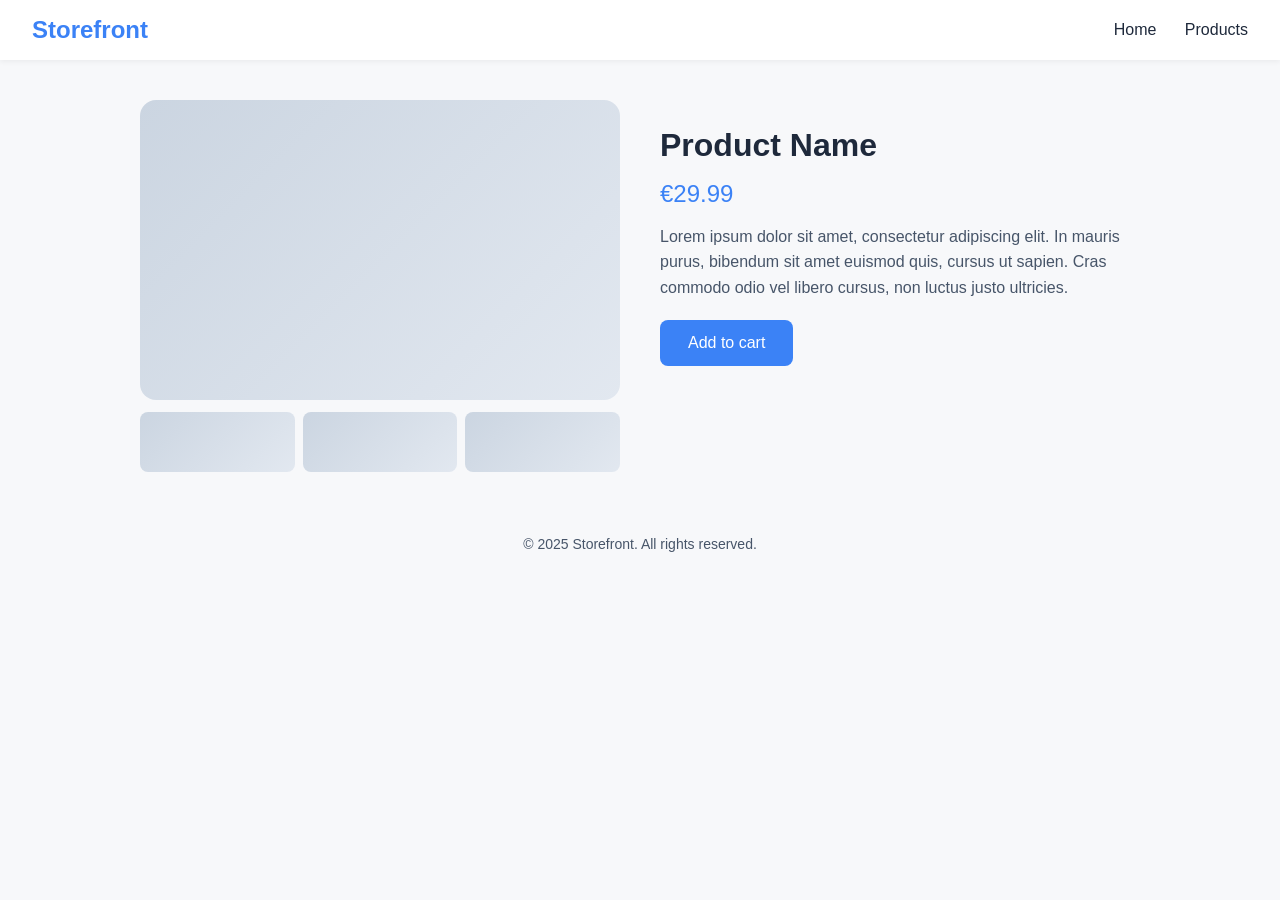
==== product.html @ 3a8ecf16 "Add files via upload" ====
<!DOCTYPE html>
<html lang="en">
  <head>
    <meta charset="UTF-8" />
    <meta name="viewport" content="width=device-width, initial-scale=1.0" />
    <title>Product – Storefront</title>
    <link rel="stylesheet" href="styles.css" />
  </head>
  <body>
    <header>
      <a href="index.html" class="logo">Storefront</a>
      <nav>
        <a href="index.html">Home</a>
        <a href="product.html">Products</a>
      </nav>
    </header>
    <div class="product-container">
      <div class="product-images">
        <div class="main-image"></div>
        <div class="thumbs">
          <div class="thumb"></div>
          <div class="thumb"></div>
          <div class="thumb"></div>
        </div>
      </div>
      <div class="product-details">
        <h2>Product Name</h2>
        <span class="price">€29.99</span>
        <p>
          Lorem ipsum dolor sit amet, consectetur adipiscing elit. In mauris
          purus, bibendum sit amet euismod quis, cursus ut sapien. Cras
          commodo odio vel libero cursus, non luctus justo ultricies.
        </p>
        <button class="add-to-cart">Add to cart</button>
      </div>
    </div>
    <footer class="footer">© 2025 Storefront. All rights reserved.</footer>
    <script src="app.js"></script>
  </body>
</html>
---- styles.css ----
/*
 * Design system for the Storefront UI demo
 * Defines color tokens, typography and layout for a clean and modern look.
 */

:root {
  --font-family: 'Arial', sans-serif;
  --bg-color: #f7f8fa;
  --primary-color: #1e293b;
  --secondary-color: #475569;
  --accent-color: #3b82f6;
  --card-bg: #ffffff;
  --card-shadow: rgba(0, 0, 0, 0.05) 0 2px 5px;
}

body {
  background-color: var(--bg-color);
  font-family: var(--font-family);
  color: var(--primary-color);
  margin: 0;
  padding: 0;
}

header {
  display: flex;
  justify-content: space-between;
  align-items: center;
  padding: 16px 32px;
  background-color: var(--card-bg);
  box-shadow: var(--card-shadow);
}

header .logo {
  display: flex;
  align-items: center;
  font-size: 24px;
  font-weight: bold;
  color: var(--accent-color);
  text-decoration: none;
}

header nav a {
  margin-left: 24px;
  color: var(--primary-color);
  text-decoration: none;
  font-weight: 500;
}

header nav a:hover {
  color: var(--accent-color);
}

.hero {
  text-align: center;
  padding: 60px 20px;
  background-color: var(--card-bg);
}

.hero h1 {
  font-size: 40px;
  margin-bottom: 16px;
}

.hero p {
  margin-bottom: 24px;
  font-size: 18px;
  color: var(--secondary-color);
  max-width: 600px;
  margin-left: auto;
  margin-right: auto;
}

.hero .btn {
  background-color: var(--accent-color);
  color: #fff;
  padding: 12px 24px;
  border: none;
  border-radius: 8px;
  font-size: 16px;
  cursor: pointer;
  transition: background-color 0.3s ease;
}

.hero .btn:hover {
  background-color: #2563eb;
}

.products {
  padding: 40px 20px;
  max-width: 1100px;
  margin: 0 auto;
}

.products h2 {
  text-align: center;
  margin-bottom: 32px;
  font-size: 28px;
}

.product-grid {
  display: grid;
  gap: 24px;
  grid-template-columns: repeat(auto-fill, minmax(250px, 1fr));
}

.product-card {
  background-color: var(--card-bg);
  padding: 20px;
  border-radius: 16px;
  box-shadow: var(--card-shadow);
  transition: transform 0.2s ease, box-shadow 0.2s ease;
}

.product-card:hover {
  transform: translateY(-4px);
  box-shadow: rgba(0, 0, 0, 0.1) 0 4px 8px;
}

.product-card .image {
  width: 100%;
  height: 180px;
  background: linear-gradient(135deg, #cbd5e1, #e2e8f0);
  border-radius: 12px;
  margin-bottom: 16px;
}

.product-card h3 {
  font-size: 20px;
  margin-bottom: 8px;
}

.product-card p {
  font-size: 14px;
  color: var(--secondary-color);
  margin-bottom: 12px;
}

.product-card .price {
  font-size: 16px;
  font-weight: bold;
  color: var(--accent-color);
  margin-bottom: 12px;
  display: block;
}

.product-card button {
  background-color: var(--accent-color);
  color: #fff;
  padding: 10px 20px;
  border: none;
  border-radius: 8px;
  cursor: pointer;
  font-size: 14px;
}

.product-card button:hover {
  background-color: #2563eb;
}

/* Styles for product detail page */

.product-container {
  max-width: 1000px;
  margin: 40px auto;
  padding: 0 20px;
  display: flex;
  gap: 40px;
  flex-wrap: wrap;
}

.product-images {
  flex: 1 1 400px;
}

.product-images .main-image {
  width: 100%;
  height: 300px;
  background: linear-gradient(135deg, #cbd5e1, #e2e8f0);
  border-radius: 16px;
  margin-bottom: 12px;
}

.product-images .thumbs {
  display: flex;
  gap: 8px;
}

.product-images .thumb {
  flex: 1 1 auto;
  height: 60px;
  background: linear-gradient(135deg, #cbd5e1, #e2e8f0);
  border-radius: 8px;
}

.product-details {
  flex: 1 1 400px;
}

.product-details h2 {
  font-size: 32px;
  margin-bottom: 16px;
}

.product-details .price {
  font-size: 24px;
  color: var(--accent-color);
  margin-bottom: 16px;
  display: block;
}

.product-details p {
  color: var(--secondary-color);
  margin-bottom: 20px;
  line-height: 1.6;
}

.product-details button {
  background-color: var(--accent-color);
  color: #fff;
  padding: 14px 28px;
  border: none;
  border-radius: 8px;
  font-size: 16px;
  cursor: pointer;
}

.product-details button:hover {
  background-color: #2563eb;
}

.footer {
  text-align: center;
  padding: 24px 0;
  color: var(--secondary-color);
  font-size: 14px;
  margin-top: 40px;
}
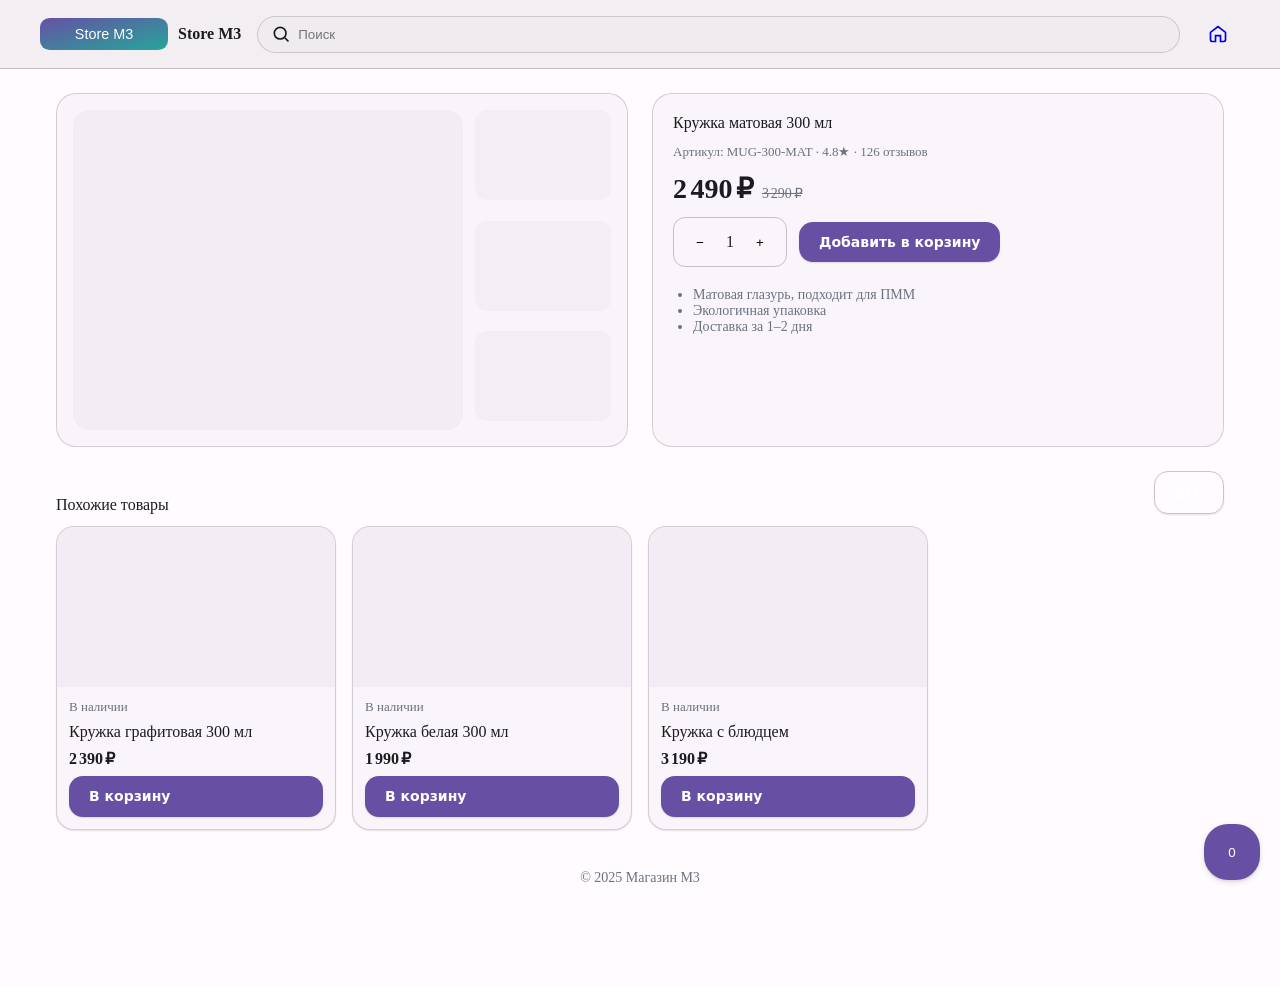
==== commit a8ea84a8: "Material 3 redesign: improved UI/UX, tokens, performance, accessibility" ====
--- a/product.html
+++ b/product.html
@@ -1,40 +1,97 @@
-<!DOCTYPE html>
-<html lang="en">
-  <head>
-    <meta charset="UTF-8" />
-    <meta name="viewport" content="width=device-width, initial-scale=1.0" />
-    <title>Product – Storefront</title>
-    <link rel="stylesheet" href="styles.css" />
-  </head>
-  <body>
-    <header>
-      <a href="index.html" class="logo">Storefront</a>
-      <nav>
-        <a href="index.html">Home</a>
-        <a href="product.html">Products</a>
-      </nav>
-    </header>
-    <div class="product-container">
-      <div class="product-images">
-        <div class="main-image"></div>
-        <div class="thumbs">
-          <div class="thumb"></div>
-          <div class="thumb"></div>
-          <div class="thumb"></div>
-        </div>
-      </div>
-      <div class="product-details">
-        <h2>Product Name</h2>
-        <span class="price">€29.99</span>
-        <p>
-          Lorem ipsum dolor sit amet, consectetur adipiscing elit. In mauris
-          purus, bibendum sit amet euismod quis, cursus ut sapien. Cras
-          commodo odio vel libero cursus, non luctus justo ultricies.
-        </p>
-        <button class="add-to-cart">Add to cart</button>
-      </div>
+<!doctype html>
+<html lang="ru">
+<head>
+<meta charset="utf-8"/>
+<meta name="viewport" content="width=device-width,initial-scale=1"/>
+<title>Карточка товара</title>
+<link rel="stylesheet" href="styles.css"/>
+</head>
+<body>
+<div id="live" class="sr-only" aria-live="polite"></div>
+<header class="appbar">
+ <div class="container inner">
+  <a class="brand" href="index.html"><img src="logo.svg" alt="Логотип"/><strong>Store M3</strong></a>
+  <label class="search">
+   <svg width="20" height="20" viewBox="0 0 24 24" aria-hidden="true"><path d="M21 21l-4.3-4.3" stroke="currentColor" stroke-width="2"/><circle cx="11" cy="11" r="7" stroke="currentColor" stroke-width="2" fill="none"/></svg>
+   <input type="search" placeholder="Поиск" aria-label="Поиск по каталогу"/>
+  </label>
+  <nav class="actions" aria-label="Навигация">
+   <a href="index.html" class="icon-btn" title="Главная" aria-label="Главная">
+    <svg width="20" height="20" viewBox="0 0 24 24" aria-hidden="true"><path d="M3 10l9-7 9 7v9a2 2 0 01-2 2h-4v-7h-6v7H5a2 2 0 01-2-2z" stroke="currentColor" stroke-width="2" fill="none"/></svg>
+   </a>
+  </nav>
+ </div>
+</header>
+<main class="container">
+ <section style="display:grid;grid-template-columns:1fr 1fr;gap:24px;margin:24px 0;">
+  <div style="border:1px solid color-mix(in oklab,var(--outline),transparent 70%);background:color-mix(in oklab,var(--surface-variant),transparent 75%);border-radius:20px;padding:16px;display:grid;grid-template-columns:1fr 0.35fr;gap:12px;">
+   <div style="border-radius:16px;height:320px;background:color-mix(in oklab,var(--surface-variant),transparent 60%);"></div>
+   <div style="display:grid;gap:12px;">
+    <div style="height:90px;border-radius:12px;background:color-mix(in oklab,var(--surface-variant),transparent 65%);"></div>
+    <div style="height:90px;border-radius:12px;background:color-mix(in oklab,var(--surface-variant),transparent 65%);"></div>
+    <div style="height:90px;border-radius:12px;background:color-mix(in oklab,var(--surface-variant),transparent 65%);"></div>
+   </div>
+  </div>
+  <aside style="border:1px solid color-mix(in oklab,var(--outline),transparent 70%);background:color-mix(in oklab,var(--surface-variant),transparent 80%);border-radius:20px;padding:20px;display:flex;flex-direction:column;gap:12px;">
+   <h1 style="font:var(--text-headline);margin:0;">Кружка матовая 300 мл</h1>
+   <div class="meta">Артикул: MUG-300-MAT · 4.8★ · 126 отзывов</div>
+   <div class="price" style="font-size:28px;">2 490 ₽ <small>3 290 ₽</small></div>
+   <div style="display:flex;gap:12px;align-items:center;">
+    <div style="display:flex;align-items:center;gap:10px;border:1px solid color-mix(in oklab,var(--outline),transparent 60%);border-radius:12px;padding:8px 10px;">
+     <button class="icon-btn" aria-label="Уменьшить количество" style="width:32px;height:32px">−</button>
+     <span>1</span>
+     <button class="icon-btn" aria-label="Увеличить количество" style="width:32px;height:32px">+</button>
     </div>
-    <footer class="footer">© 2025 Storefront. All rights reserved.</footer>
-    <script src="app.js"></script>
-  </body>
-</html>+    <button class="btn primary" data-add>Добавить в корзину</button>
+   </div>
+   <ul style="margin:8px 0 0 0;padding-left:20px;color:#6B7280;font-size:14px;">
+    <li>Матовая глазурь, подходит для ПММ</li>
+    <li>Экологичная упаковка</li>
+    <li>Доставка за 1–2 дня</li>
+   </ul>
+  </aside>
+ </section>
+ <section>
+  <div class="section-head">
+   <h2>Похожие товары</h2>
+   <a href="index.html#catalog" class="btn secondary">Все</a>
+  </div>
+  <div class="grid">
+   <article class="card">
+    <div class="media"></div>
+    <div class="body">
+     <div class="meta">В наличии</div>
+     <h3>Кружка графитовая 300 мл</h3>
+     <div class="price">2 390 ₽</div>
+     <button class="btn primary" data-add>В корзину</button>
+    </div>
+   </article>
+   <article class="card">
+    <div class="media"></div>
+    <div class="body">
+     <div class="meta">В наличии</div>
+     <h3>Кружка белая 300 мл</h3>
+     <div class="price">1 990 ₽</div>
+     <button class="btn primary" data-add>В корзину</button>
+    </div>
+   </article>
+   <article class="card">
+    <div class="media"></div>
+    <div class="body">
+     <div class="meta">В наличии</div>
+     <h3>Кружка с блюдцем</h3>
+     <div class="price">3 190 ₽</div>
+     <button class="btn primary" data-add>В корзину</button>
+    </div>
+   </article>
+  </div>
+ </section>
+</main>
+<button class="fab" aria-label="Корзина"><span id="cart-count">0</span></button>
+<footer>
+ &copy; 2025 Магазин M3
+</footer>
+<script src="app.js"></script>
+<style>.sr-only{position:absolute!important;width:1px;height:1px;padding:0;margin:-1px;overflow:hidden;clip:rect(0,0,0,0);border:0}</style>
+</body>
+</html>
--- a/styles.css
+++ b/styles.css
@@ -1,237 +1,77 @@
-/*
- * Design system for the Storefront UI demo
- * Defines color tokens, typography and layout for a clean and modern look.
- */
-
+/* Material 3 inspired tokens and components with accessibility enhancements */
 :root {
-  --font-family: 'Arial', sans-serif;
-  --bg-color: #f7f8fa;
-  --primary-color: #1e293b;
-  --secondary-color: #475569;
-  --accent-color: #3b82f6;
-  --card-bg: #ffffff;
-  --card-shadow: rgba(0, 0, 0, 0.05) 0 2px 5px;
+  --primary: #6750A4;
+  --on-primary: #FFFFFF;
+  --secondary: #625B71;
+  --surface: #FFFBFE;
+  --on-surface: #1C1B1F;
+  --surface-variant: #E7E0EC;
+  --outline: #79747E;
+  --radius: 16px;
+  --elev-1: 0 1px 2px rgba(0,0,0,.08),0 1px 1px rgba(0,0,0,.04);
+  --elev-2: 0 2px 6px rgba(0,0,0,.12),0 2px 2px rgba(0,0,0,.06);
+  --text-display: 48px/1.15 700 system-ui;
+  --text-headline: 28px/1.3 700 system-ui;
+  --text-title: 20px/1.3 600 system-ui;
+  --text-body: 16px/1.5 400 system-ui;
 }
-
-body {
-  background-color: var(--bg-color);
-  font-family: var(--font-family);
-  color: var(--primary-color);
-  margin: 0;
-  padding: 0;
+@media (prefers-color-scheme: dark) {
+  :root {
+    --primary: #D0BCFF;
+    --on-primary: #381E72;
+    --secondary: #CCC2DC;
+    --surface: #1C1B1F;
+    --on-surface: #E6E1E5;
+    --surface-variant: #49454F;
+    --outline: #938F99;
+  }
 }
-
-header {
-  display: flex;
-  justify-content: space-between;
-  align-items: center;
-  padding: 16px 32px;
-  background-color: var(--card-bg);
-  box-shadow: var(--card-shadow);
-}
-
-header .logo {
-  display: flex;
-  align-items: center;
-  font-size: 24px;
-  font-weight: bold;
-  color: var(--accent-color);
-  text-decoration: none;
-}
-
-header nav a {
-  margin-left: 24px;
-  color: var(--primary-color);
-  text-decoration: none;
-  font-weight: 500;
-}
-
-header nav a:hover {
-  color: var(--accent-color);
-}
-
-.hero {
-  text-align: center;
-  padding: 60px 20px;
-  background-color: var(--card-bg);
-}
-
-.hero h1 {
-  font-size: 40px;
-  margin-bottom: 16px;
-}
-
-.hero p {
-  margin-bottom: 24px;
-  font-size: 18px;
-  color: var(--secondary-color);
-  max-width: 600px;
-  margin-left: auto;
-  margin-right: auto;
-}
-
-.hero .btn {
-  background-color: var(--accent-color);
-  color: #fff;
-  padding: 12px 24px;
-  border: none;
-  border-radius: 8px;
-  font-size: 16px;
-  cursor: pointer;
-  transition: background-color 0.3s ease;
-}
-
-.hero .btn:hover {
-  background-color: #2563eb;
-}
-
-.products {
-  padding: 40px 20px;
-  max-width: 1100px;
-  margin: 0 auto;
-}
-
-.products h2 {
-  text-align: center;
-  margin-bottom: 32px;
-  font-size: 28px;
-}
-
-.product-grid {
-  display: grid;
-  gap: 24px;
-  grid-template-columns: repeat(auto-fill, minmax(250px, 1fr));
-}
-
-.product-card {
-  background-color: var(--card-bg);
-  padding: 20px;
-  border-radius: 16px;
-  box-shadow: var(--card-shadow);
-  transition: transform 0.2s ease, box-shadow 0.2s ease;
-}
-
-.product-card:hover {
-  transform: translateY(-4px);
-  box-shadow: rgba(0, 0, 0, 0.1) 0 4px 8px;
-}
-
-.product-card .image {
-  width: 100%;
-  height: 180px;
-  background: linear-gradient(135deg, #cbd5e1, #e2e8f0);
-  border-radius: 12px;
-  margin-bottom: 16px;
-}
-
-.product-card h3 {
-  font-size: 20px;
-  margin-bottom: 8px;
-}
-
-.product-card p {
-  font-size: 14px;
-  color: var(--secondary-color);
-  margin-bottom: 12px;
-}
-
-.product-card .price {
-  font-size: 16px;
-  font-weight: bold;
-  color: var(--accent-color);
-  margin-bottom: 12px;
-  display: block;
-}
-
-.product-card button {
-  background-color: var(--accent-color);
-  color: #fff;
-  padding: 10px 20px;
-  border: none;
-  border-radius: 8px;
-  cursor: pointer;
-  font-size: 14px;
-}
-
-.product-card button:hover {
-  background-color: #2563eb;
-}
-
-/* Styles for product detail page */
-
-.product-container {
-  max-width: 1000px;
-  margin: 40px auto;
-  padding: 0 20px;
-  display: flex;
-  gap: 40px;
-  flex-wrap: wrap;
-}
-
-.product-images {
-  flex: 1 1 400px;
-}
-
-.product-images .main-image {
-  width: 100%;
-  height: 300px;
-  background: linear-gradient(135deg, #cbd5e1, #e2e8f0);
-  border-radius: 16px;
-  margin-bottom: 12px;
-}
-
-.product-images .thumbs {
-  display: flex;
-  gap: 8px;
-}
-
-.product-images .thumb {
-  flex: 1 1 auto;
-  height: 60px;
-  background: linear-gradient(135deg, #cbd5e1, #e2e8f0);
-  border-radius: 8px;
-}
-
-.product-details {
-  flex: 1 1 400px;
-}
-
-.product-details h2 {
-  font-size: 32px;
-  margin-bottom: 16px;
-}
-
-.product-details .price {
-  font-size: 24px;
-  color: var(--accent-color);
-  margin-bottom: 16px;
-  display: block;
-}
-
-.product-details p {
-  color: var(--secondary-color);
-  margin-bottom: 20px;
-  line-height: 1.6;
-}
-
-.product-details button {
-  background-color: var(--accent-color);
-  color: #fff;
-  padding: 14px 28px;
-  border: none;
-  border-radius: 8px;
-  font-size: 16px;
-  cursor: pointer;
-}
-
-.product-details button:hover {
-  background-color: #2563eb;
-}
-
-.footer {
-  text-align: center;
-  padding: 24px 0;
-  color: var(--secondary-color);
-  font-size: 14px;
-  margin-top: 40px;
-}+*{box-sizing: border-box}
+body{margin:0;font:var(--text-body);background:var(--surface);color:var(--on-surface);}
+.container{max-width:1200px;margin:0 auto;padding:0 16px;}
+/* App bar */
+header.appbar{position:sticky;top:0;background:color-mix(in oklab,var(--surface),black 4%);border-bottom:1px solid color-mix(in oklab,var(--outline),transparent 60%);backdrop-filter:saturate(150%) blur(8px);z-index:100;}
+header .inner{display:grid;grid-template-columns:auto 1fr auto;gap:16px;align-items:center;padding:12px 0;}
+.brand{display:flex;gap:10px;align-items:center;text-decoration:none;color:inherit;}
+.brand img{height:32px;}
+.search{position:relative;}
+.search input{width:100%;padding:10px 40px;border-radius:999px;border:1px solid color-mix(in oklab,var(--outline),transparent 70%);background:color-mix(in oklab,var(--surface-variant),transparent 80%);color:inherit;outline:none;}
+.search svg{position:absolute;left:14px;top:50%;transform:translateY(-50%);}
+.icon-btn{width:44px;height:44px;display:grid;place-items:center;border-radius:12px;border:1px solid transparent;background:transparent;cursor:pointer;}
+.icon-btn:focus-visible{outline:3px solid #005FCC;outline-offset:2px;}
+/* Hero section */
+.hero{padding:40px 0 20px;}
+.hero-card{border-radius:24px;background:linear-gradient(135deg,color-mix(in oklab,var(--primary),transparent 80%),color-mix(in oklab,var(--secondary),transparent 85%));color:var(--on-primary);box-shadow:var(--elev-2);padding:32px;display:grid;grid-template-columns:1fr 1fr;gap:24px;}
+.hero-card h1{margin:0;font:var(--text-display);} 
+.hero-card p{margin:12px 0 24px;font-size:18px;line-height:1.5;}
+.btn{display:inline-flex;align-items:center;gap:8px;padding:12px 20px;border-radius:14px;border:none;font:600 14px/1.2 system-ui;cursor:pointer;box-shadow:var(--elev-1);}
+.btn.primary{background:var(--primary);color:var(--on-primary);}
+.btn.secondary{background:transparent;color:var(--on-primary);border:1px solid color-mix(in oklab,var(--outline),transparent 60%);}
+.btn:focus-visible{outline:3px solid #005FCC;outline-offset:2px;}
+.hero-visual{display:grid;grid-template-columns:repeat(2,1fr);gap:12px;}
+.hero-visual .placeholder{height:140px;border-radius:12px;background:color-mix(in oklab,var(--surface-variant),transparent 60%);}
+/* Section headings */
+.section-head{display:flex;justify-content:space-between;align-items:flex-end;margin:24px 0 12px;}
+.section-head h2{margin:0;font:var(--text-headline);}
+.toolbar{display:flex;gap:8px;background:color-mix(in oklab,var(--surface-variant),transparent 70%);border-radius:12px;padding:8px;}
+.chip{padding:8px 12px;border-radius:999px;border:1px solid color-mix(in oklab,var(--outline),transparent 70%);background:color-mix(in oklab,var(--surface-variant),transparent 60%);cursor:pointer;font-size:14px;}
+.chip[aria-pressed="true"]{outline:2px solid var(--primary);}
+/* Product grid */
+.grid{display:grid;grid-template-columns:repeat(auto-fill,minmax(250px,1fr));gap:16px;}
+.card{background:color-mix(in oklab,var(--surface-variant),transparent 80%);border:1px solid color-mix(in oklab,var(--outline),transparent 70%);border-radius:18px;overflow:hidden;box-shadow:var(--elev-1);transition:transform .15s ease,box-shadow .15s ease;}
+.card:hover{transform:translateY(-2px) scale(1.01);box-shadow:var(--elev-2);}
+.card .media{height:160px;background:color-mix(in oklab,var(--surface-variant),transparent 60%);display:grid;place-items:center;}
+.card .body{padding:12px;display:flex;flex-direction:column;gap:8px;}
+.card h3{margin:0;font:var(--text-title);}
+.price{font-weight:800;display:flex;gap:8px;align-items:baseline;}
+.price small{text-decoration:line-through;color:#6B7280;font-weight:400;font-size:14px;}
+.meta{color:#6B7280;font-size:13px;}
+.tags{display:flex;gap:6px;flex-wrap:wrap;font-size:12px;color:#6B7280;}
+/* Floating cart button */
+.fab{position:fixed;right:20px;bottom:20px;z-index:60;background:var(--primary);color:var(--on-primary);border:none;border-radius:24px;min-width:56px;min-height:56px;display:flex;align-items:center;justify-content:center;gap:6px;padding:0 16px;box-shadow:var(--elev-2);cursor:pointer;}
+.fab:focus-visible{outline:3px solid #005FCC;outline-offset:2px;}
+/* Footer */
+footer{margin:40px 0;padding:0 0 60px;text-align:center;color:#6B7280;font-size:14px;}
+/* Responsive adjustments */
+@media(max-width:900px){.hero-card{grid-template-columns:1fr;}.hero-visual{grid-template-columns:1fr 1fr;}}
+@media(max-width:600px){.hero-card{padding:24px;} .hero-visual{grid-template-columns:1fr;} .section-head{flex-direction:column;align-items:flex-start;}}
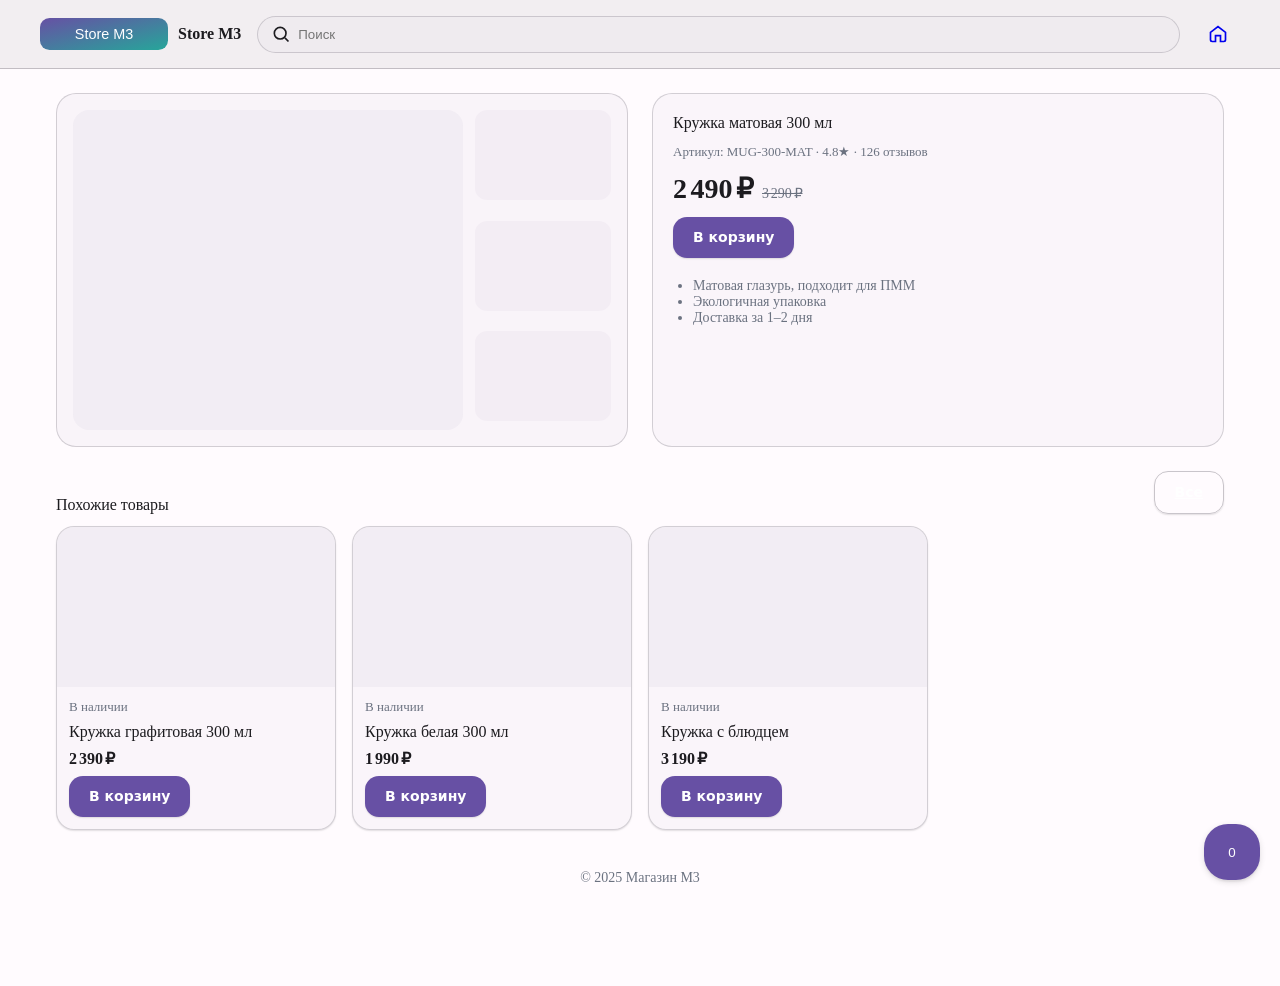
==== commit 3188b312: "Implement Perekrestok-style cart logic: quantity controls, plus/minus, localStorage Implement Perekr" ====
--- a/product.html
+++ b/product.html
@@ -32,17 +32,14 @@
     <div style="height:90px;border-radius:12px;background:color-mix(in oklab,var(--surface-variant),transparent 65%);"></div>
    </div>
   </div>
-  <aside style="border:1px solid color-mix(in oklab,var(--outline),transparent 70%);background:color-mix(in oklab,var(--surface-variant),transparent 80%);border-radius:20px;padding:20px;display:flex;flex-direction:column;gap:12px;">
+   <aside style="border:1px solid color-mix(in oklab,var(--outline),transparent 70%);background:color-mix(in oklab,var(--surface-variant),transparent 80%);border-radius:20px;padding:20px;display:flex;flex-direction:column;gap:12px;" data-sku="MUG-300-MAT" data-name="Кружка матовая 300 мл" data-price="2490">
    <h1 style="font:var(--text-headline);margin:0;">Кружка матовая 300 мл</h1>
    <div class="meta">Артикул: MUG-300-MAT · 4.8★ · 126 отзывов</div>
    <div class="price" style="font-size:28px;">2 490 ₽ <small>3 290 ₽</small></div>
    <div style="display:flex;gap:12px;align-items:center;">
-    <div style="display:flex;align-items:center;gap:10px;border:1px solid color-mix(in oklab,var(--outline),transparent 60%);border-radius:12px;padding:8px 10px;">
-     <button class="icon-btn" aria-label="Уменьшить количество" style="width:32px;height:32px">−</button>
-     <span>1</span>
-     <button class="icon-btn" aria-label="Увеличить количество" style="width:32px;height:32px">+</button>
+    <div class="cart-slot" data-slot="MUG-300-MAT">
+      <button class="btn primary" data-action="add" aria-label="Добавить в корзину">В корзину</button>
     </div>
-    <button class="btn primary" data-add>Добавить в корзину</button>
    </div>
    <ul style="margin:8px 0 0 0;padding-left:20px;color:#6B7280;font-size:14px;">
     <li>Матовая глазурь, подходит для ПММ</li>
@@ -57,31 +54,37 @@
    <a href="index.html#catalog" class="btn secondary">Все</a>
   </div>
   <div class="grid">
-   <article class="card">
+   <article class="card" data-sku="MUG-GRAPHITE-300" data-name="Кружка графитовая 300 мл" data-price="2390">
     <div class="media"></div>
     <div class="body">
      <div class="meta">В наличии</div>
      <h3>Кружка графитовая 300 мл</h3>
      <div class="price">2 390 ₽</div>
-     <button class="btn primary" data-add>В корзину</button>
+     <div class="cart-slot" data-slot="MUG-GRAPHITE-300">
+      <button class="btn primary" data-action="add" aria-label="Добавить в корзину">В корзину</button>
+     </div>
     </div>
    </article>
-   <article class="card">
+   <article class="card" data-sku="MUG-WHITE-300" data-name="Кружка белая 300 мл" data-price="1990">
     <div class="media"></div>
     <div class="body">
      <div class="meta">В наличии</div>
      <h3>Кружка белая 300 мл</h3>
      <div class="price">1 990 ₽</div>
-     <button class="btn primary" data-add>В корзину</button>
+     <div class="cart-slot" data-slot="MUG-WHITE-300">
+      <button class="btn primary" data-action="add" aria-label="Добавить в корзину">В корзину</button>
+     </div>
     </div>
    </article>
-   <article class="card">
+   <article class="card" data-sku="MUG-SAUCER-SET" data-name="Кружка с блюдцем" data-price="3190">
     <div class="media"></div>
     <div class="body">
      <div class="meta">В наличии</div>
      <h3>Кружка с блюдцем</h3>
      <div class="price">3 190 ₽</div>
-     <button class="btn primary" data-add>В корзину</button>
+     <div class="cart-slot" data-slot="MUG-SAUCER-SET">
+      <button class="btn primary" data-action="add" aria-label="Добавить в корзину">В корзину</button>
+     </div>
     </div>
    </article>
   </div>
@@ -92,6 +95,7 @@
  &copy; 2025 Магазин M3
 </footer>
 <script src="app.js"></script>
+<script src="cart-perekrestok.js"></script>
 <style>.sr-only{position:absolute!important;width:1px;height:1px;padding:0;margin:-1px;overflow:hidden;clip:rect(0,0,0,0);border:0}</style>
 </body>
 </html>
--- a/styles.css
+++ b/styles.css
@@ -75,3 +75,36 @@
 /* Responsive adjustments */
 @media(max-width:900px){.hero-card{grid-template-columns:1fr;}.hero-visual{grid-template-columns:1fr 1fr;}}
 @media(max-width:600px){.hero-card{padding:24px;} .hero-visual{grid-template-columns:1fr;} .section-head{flex-direction:column;align-items:flex-start;}}
+
+/* Cart controls similar to Perekrestok: minus/plus around quantity */
+.cart-ctrl{
+  display:inline-flex;
+  align-items:center;
+  gap:8px;
+  border:1px solid color-mix(in oklab,var(--outline),transparent 60%);
+  background:color-mix(in oklab,var(--surface-variant),transparent 70%);
+  border-radius:14px;
+  padding:4px 8px;
+}
+.cart-ctrl button{
+  min-width:32px;
+  min-height:32px;
+  border:none;
+  border-radius:12px;
+  display:grid;
+  place-items:center;
+  background:var(--primary);
+  color:var(--on-primary);
+  cursor:pointer;
+  box-shadow:var(--elev-1);
+}
+.cart-ctrl button:focus-visible{
+  outline:3px solid #005FCC;
+  outline-offset:2px;
+}
+.cart-ctrl .qty{
+  min-width:24px;
+  text-align:center;
+  font-weight:700;
+  font-size:16px;
+}
